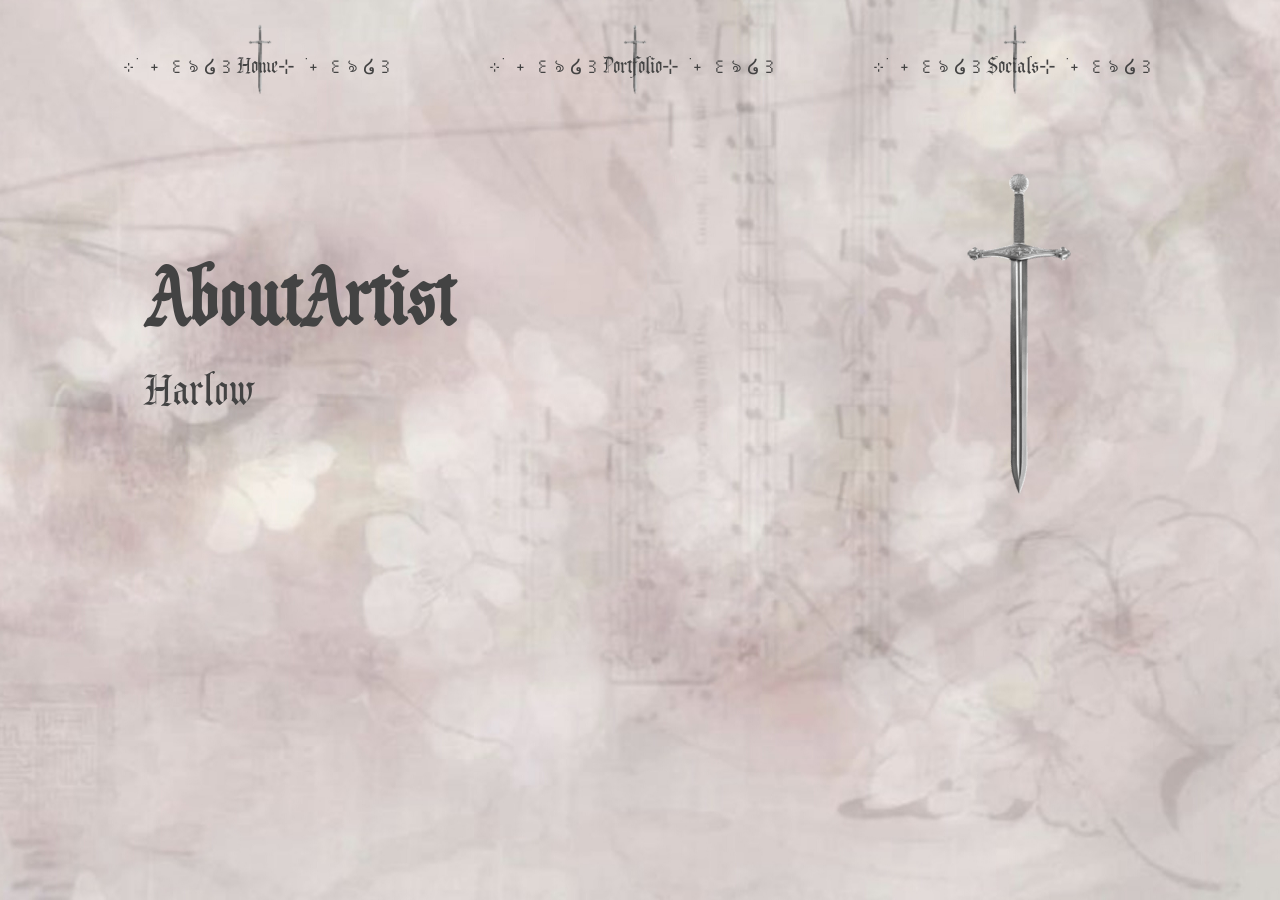
==== aboutArtist.html @ 9b2c73bc "Add files via upload" ====
<!DOCTYPE html>
<html lang="en">
    <head>
    <meta charset="UTF-8">
    <meta name="viewport" content="width=device-width, initial-scale=1.0">
    <title>Angelcircuits Portfolio</title>
    <link rel="stylesheet" href="style.css">
</head>

<div class="container">
    <header class="nav-bar">
        <nav>
            <ul>
                <li><a href="index.html">⊹ ࣪ ˖ ꒰ঌ ໒꒱Home⊹ ࣪ ˖ ꒰ঌ ໒꒱</a></li>
                <li><a href="commissions.html">⊹ ࣪ ˖ ꒰ঌ ໒꒱Portfolio⊹ ࣪ ˖ ꒰ঌ ໒꒱</a></li>
                <li><a href="socials.html">⊹ ࣪ ˖ ꒰ঌ ໒꒱Socials⊹ ࣪ ˖ ꒰ঌ ໒꒱</a></li>
            </ul>
        </nav>
    </header>
    <main class="row">
        <div class="col-text">
            <h1>AboutArtist </h1>
            <p>Harlow</p>
        </div>
        <div class="col-img">
            <sword><img src="swords.webp" alt="Angel Illustration"></sword>
        </div>
    </main>
</div>
---- style.css ----
* {
    margin: 0;
    padding: 0;
    box-sizing: border-box;
    color: rgb(67, 67, 67);
}
@font-face {
  font-family: 'MyCustomFont';
  src: url('PrinceValiant.ttf') format('woff2');
  font-size: 40px;
}

* {
  font-family: 'MyCustomFont', sans-serif;
  font-size: 40px;
}
@media (max-width: 600px) {
    body {
        background-size: 600px; 
    }
}
#gate, .container {
    min-height: 100vh;
}
body {
    background-image: url("newbackground.png");
    background-repeat: no-repeat;
    background-attachment: fixed;
    background-size: cover; 

}

#gate {
    position: fixed;
    inset: 0;
    background-image: url("angel.png");
    background-position: center;
    background-size: cover;
    display: flex;
    justify-content: center;
    align-items: center;
    z-index: 9999;
    transition: opacity 0.6s ease;
    padding: 20px;
}

.gate-content {
    text-align: center;
    width: 100%;
    max-width: 600px;
}

h2 {
    font-size: 1.2rem; 
    margin-bottom: 2rem;
    line-height: 1.5;
}

.login-container {
    background: rgba(255, 255, 255, 0.8); 
    padding: 20px;
    border-radius: 15px;
    display: inline-block;
}

#pw {
    padding: 10px;
    border: 1px solid #ccc;
    border-radius: 5px;
    margin-bottom: 10px;
}

.container {
    width: 100%;
    padding: 20px;
}

.nav-bar ul {
    list-style: none;
    text-align: center;
}

.nav-bar li {
    margin: 10px 0;
    display: block; 
}

.nav-bar a {
    text-decoration: none;
    font-size: 20px;
    padding: 20px 20px; 
    display: inline-block; 
    
    background-image: url("swords.webp"); 
    background-size: 50px; 
    background-repeat: no-repeat;
    background-position: center;
    padding-top: 30px;
    
    transition: transform 0.3s ease;
}

.row {
    display: flex;
    flex-direction: column; 
    align-items: center;
    text-align: center;
    margin-top: 40px;
}

.col-text h1 {
    font-size: 1.8rem;
    margin-bottom: 10px;
}

.col-img img {
    max-width: 90%;
    height: auto;
    margin-top: 20px;
}

.shop-grid {
    display: flex;
    flex-wrap: wrap;
    gap: 20px;
    justify-content: center;
    padding: 20px;
}

.item-card {
    background: rgba(255, 255, 255, 0.6); 
    border: 2px solid #e0e0e0;
    border-radius: 15px;
    padding: 15px;
    width: 200px;
    text-align: center;
    transition: transform 0.3s ease;
    box-shadow: 0 4px 10px rgba(0,0,0,0.05);
}

.item-card:hover {
    transform: translateY(-5px); 
}

.item-card img {
    width: 100%;
    height: 180px;
    object-fit: cover; 
    border-radius: 10px;
    margin-bottom: 10px;
}

.item-info h3 {
    font-size: 1.1rem;
    margin: 10px 0;
    color: #555;
}

.price {
    font-weight: bold;
    color: #b5838d; 
    margin-bottom: 10px;
}

.lightbox {
    display: none; 
    position: fixed;
    z-index: 10000; 
    top: 0;
    left: 0;
    width: 100%;
    height: 100%;
    background-color: rgba(0, 0, 0, 0.9); 
    justify-content: center;
    align-items: center;
}

.lightbox img {
    max-width: 90%;
    max-height: 80%;
    border: 5px solid white;
    border-radius: 10px;
    box-shadow: 0 0 20px rgba(255, 133, 162, 0.5); 
}

.close-btn {
    position: absolute;
    top: 30px;
    right: 50px;
    font-size: 60px;
    color: white;
    cursor: pointer;
    font-family: Arial, sans-serif;
}


.lightbox.active {
    display: flex;
}




@media (min-width: 1000px) {
    .nav-bar li {
        display: inline-block; 
        margin: 0 20px;
    }

    .row {
        flex-direction: row; 
        justify-content: space-around;
        text-align: left;
        padding: 0 10%;
    }

    .col-text {
        flex: 1;
    }

    .col-img {
        flex: 1;
        text-align: right;
    }

    .col-img img {
        max-width: 100%;
    }

    h2 {
        font-size: 2rem;
    }
}
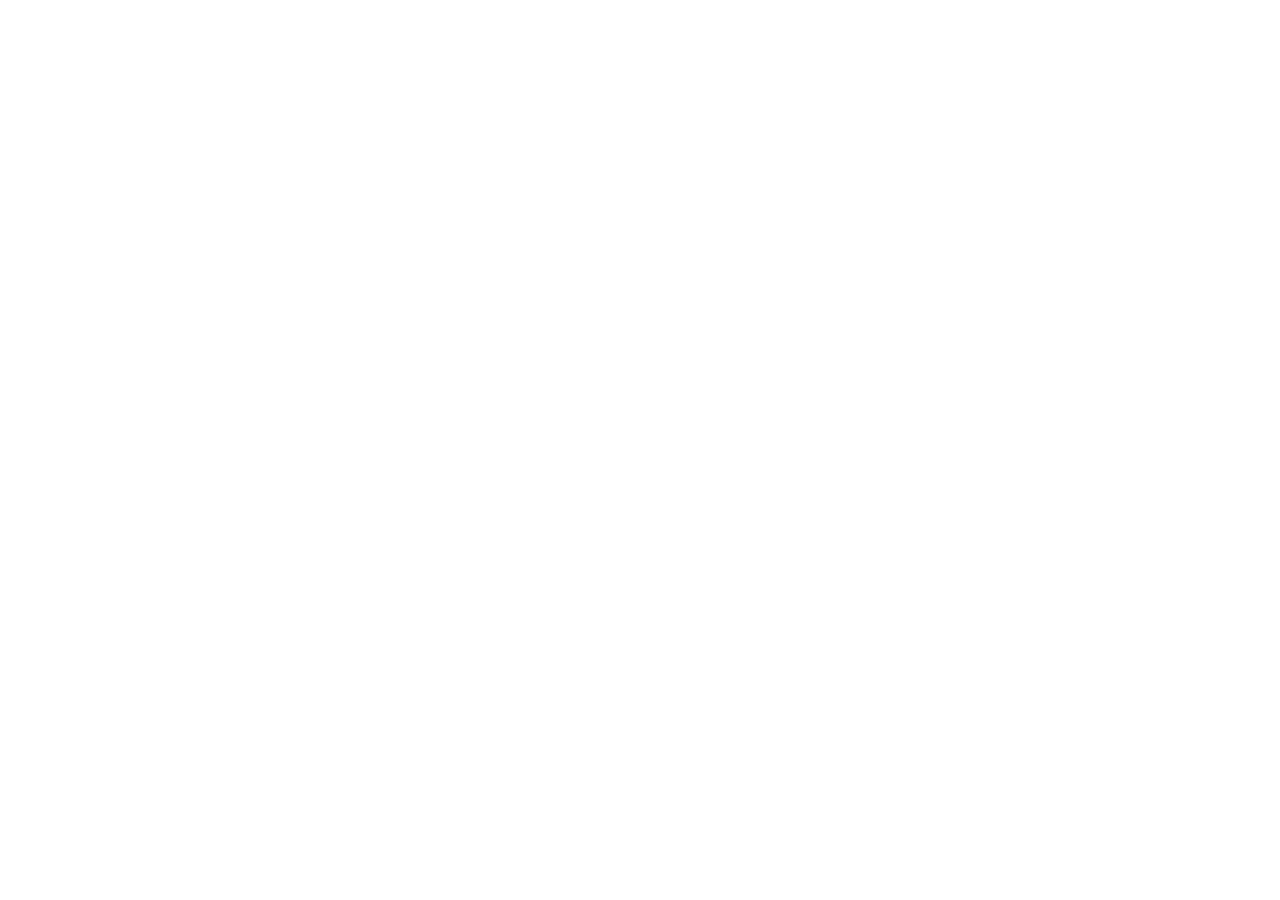
==== commit baeac89a: "remove password" ====
--- a/aboutArtist.html
+++ b/aboutArtist.html
@@ -1,4 +1,4 @@
-<!DOCTYPE html>
+<!-- <!DOCTYPE html>
 <html lang="en">
     <head>
     <meta charset="UTF-8">
@@ -26,4 +26,4 @@
             <sword><img src="swords.webp" alt="Angel Illustration"></sword>
         </div>
     </main>
-</div>
+</div> -->
